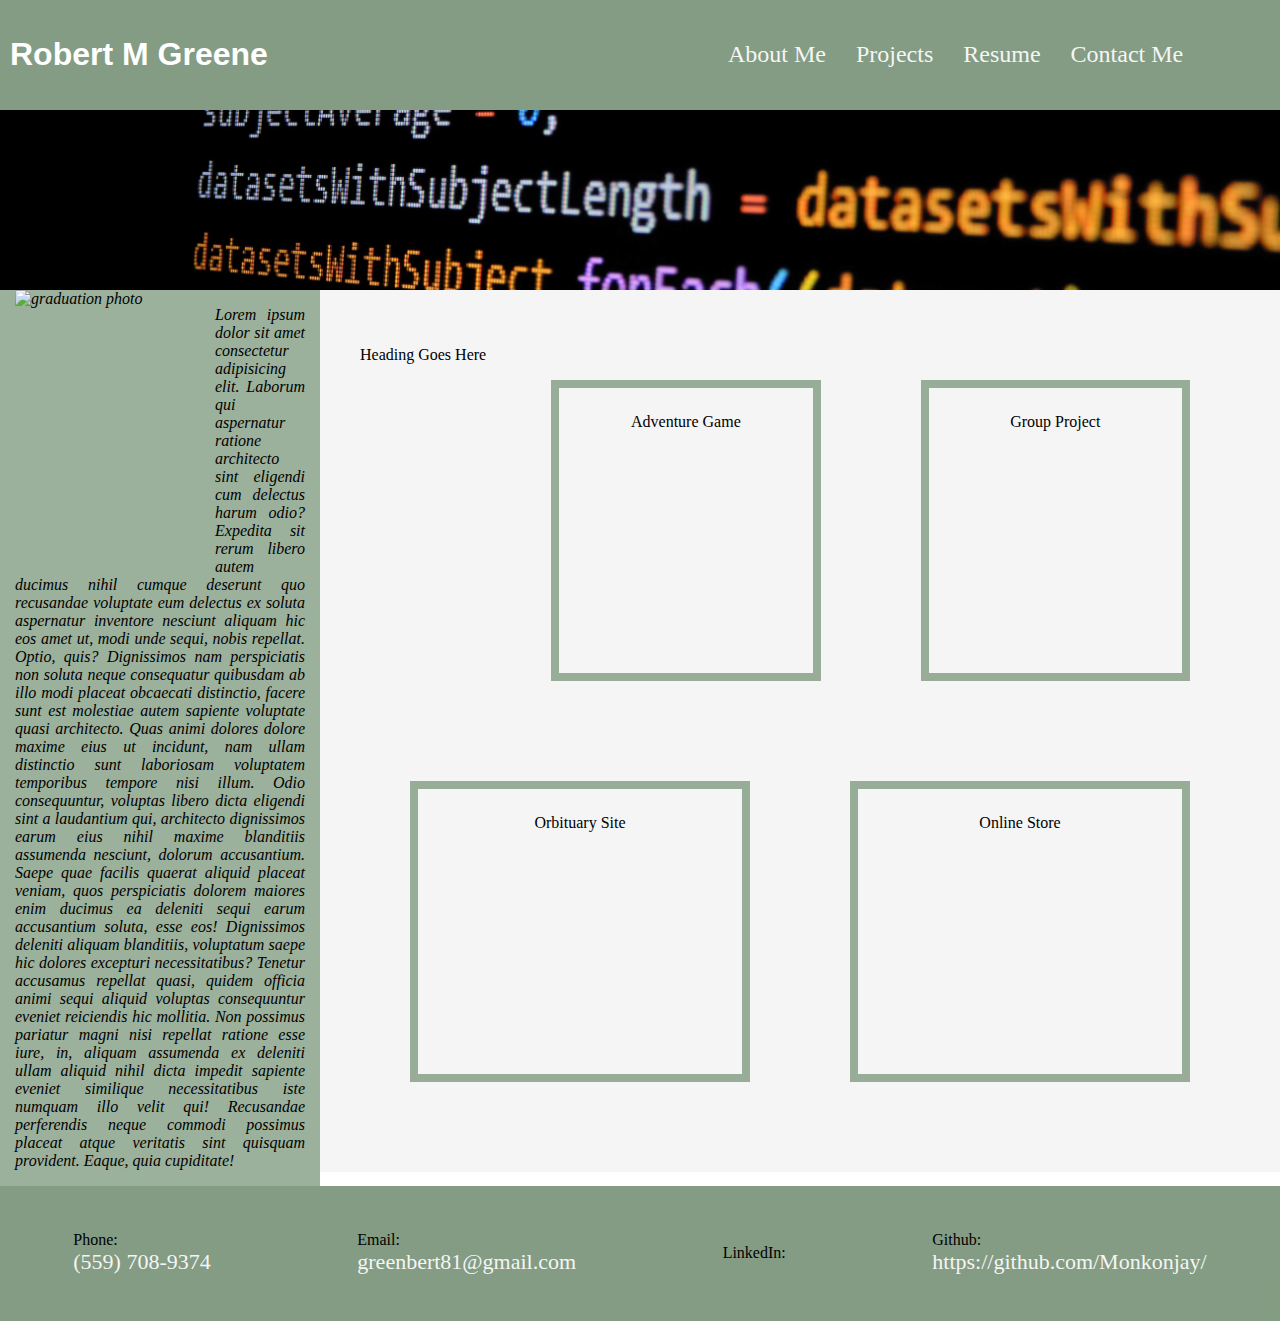
==== index.html @ 120e8ed5 "variables added for colors" ====
<!DOCTYPE html>
<html lang="en">
<head>
    <meta charset="UTF-8">
    <meta http-equiv="X-UA-Compatible" content="IE=edge">
    <meta name="viewport" content="width=device-width, initial-scale=1.0">
    <title>Robert M Greene Professional Portfolio</title>

    <link rel="stylesheet" href="./style.css">
</head>
<body>
    <header>
        <h1>Robert M Greene</h1>
        <nav>
            <a href="">About Me</a>
            <a href="">Projects</a>           
            <a href="">Resume</a>           
            <a href="">Contact Me</a>
        </nav>
    </header>   

    

    <section class = banner>
        <div>
           
        </div>
    </section>
        
   

    <main>
        <aside id="profile">
            <img src="./images/webmaster.jpg" alt="graduation photo">
            
            <p>Lorem ipsum dolor sit amet consectetur adipisicing elit. Laborum qui aspernatur ratione architecto sint eligendi cum delectus harum odio? Expedita sit rerum libero autem ducimus nihil cumque deserunt quo recusandae voluptate eum delectus ex soluta aspernatur inventore nesciunt aliquam hic eos amet ut, modi unde sequi, nobis repellat. Optio, quis? Dignissimos nam perspiciatis non soluta neque consequatur quibusdam ab illo modi placeat obcaecati distinctio, facere sunt est molestiae autem sapiente voluptate quasi architecto. Quas animi dolores dolore maxime eius ut incidunt, nam ullam distinctio sunt laboriosam voluptatem temporibus tempore nisi illum. Odio consequuntur, voluptas libero dicta eligendi sint a laudantium qui, architecto dignissimos earum eius nihil maxime blanditiis assumenda nesciunt, dolorum accusantium. Saepe quae facilis quaerat aliquid placeat veniam, quos perspiciatis dolorem maiores enim ducimus ea deleniti sequi earum accusantium soluta, esse eos! Dignissimos deleniti aliquam blanditiis, voluptatum saepe hic dolores excepturi necessitatibus? Tenetur accusamus repellat quasi, quidem officia animi sequi aliquid voluptas consequuntur eveniet reiciendis hic mollitia. Non possimus pariatur magni nisi repellat ratione esse iure, in, aliquam assumenda ex deleniti ullam aliquid nihil dicta impedit sapiente eveniet similique necessitatibus iste numquam illo velit qui! Recusandae perferendis neque commodi possimus placeat atque veritatis sint quisquam provident. Eaque, quia cupiditate!</p>
        
        </aside>
        
        <Section id="portfolio">

            <!-- <section class="project" id="pro_title"> -->
            <p>Heading Goes Here</p>
            <br>
            <!-- </section> -->

            <section class="project">
                <div>Adventure Game</div>
            </section>
            <section class="project">
                <div>Group Project</div>
            </section>
            <section class="project">
                <div>Orbituary Site</div>
            </section>
            <section class="project">
                <div>Online Store</div>
            </section>

        </Section>

        <footer>
            <div>Phone: <br><span>(559) 708-9374</span></div>
            <div>Email: <br><span>greenbert81@gmail.com</span></div>
            <div>LinkedIn: </div>
            <div>Github: <br><span>https://github.com/Monkonjay/</span></div>
        </footer>

       

        

    </main>
    
</body>
</html>
---- style.css ----
* {
    box-sizing: border-box;
}

/* Variables */
:root {
    --primary_color: hsla(120, 29%, 29%, 0.616);
    --secondary_color: whitesmoke;
    --sidebar_color:  hsla(120, 15%, 44%, 0.616);
}

body {
    margin: 0%;
    flex-wrap: wrap;
}

h1 {
    color: white;
    margin-left: 10px;
    font-family: Verdana, Geneva, Tahoma, sans-serif;
}

header {
    padding: 15px 6% 15px 0;
    display: flex;
    flex-direction: row;
    justify-content: space-between;
    flex-wrap: wrap;
    align-items: center; 
    /* background-color: hsla(120, 29%, 29%, 0.616); */
    background-color:  var(--primary_color);
    
}

  nav {
      display: flex;
      flex-direction: row;
      flex-wrap: wrap;   
  }

  
     nav a {
      text-decoration: none;  
      padding: 5px 10px;
      color: var(--secondary_color);
      margin-right: 10px;
      background-size: 100% 0.4em;
      font-size: 1.5em;
  }

  .banner {
      margin-left: 10px;
 
  }


aside {
    width: 25%;
    padding-left: 15px;
    margin: 0;
    margin-top: 0px;
    float: left;
    font-style: italic;
    background-color: var(--sidebar_color);
  }



img {
      float: left;
      width: 200px;
      height: 280px;
      margin: 0;
      padding: 0px 10px 10px 0px;
    

  }

  #portfolio{
      display: flex;
      flex-wrap: wrap;
      background-color: var(--secondary_color);
      width: 75%;
      padding: 40px;
      justify-content: flex-end;
      /* box-shadow: 0 5px 35px rgba(146, 204, 206, 0.4); */
      min-height: 98vh;

  }

  section p {
      text-align: center;
  }

  .project {
      
      width: 50%;
      margin: 50px;
      flex: 1 0 200px;
      padding: 25px;
      border: 8px solid var(--sidebar_color);
      /* background-color: brown; */
      box-shadow: 5px salmon
      
     
    }

  p {
      text-align: justify;
      margin-right: 15px;;
  }

  #portfolio div {
      text-align: center;
  }
  

  .banner {
    /* background: rgb(68, 88, 120); */
    background-image: url("./images/coding_bg.jpg");
    background-size: cover;
    background-position: center;
    min-height: 20vh;
    padding: 2% 6%;
    display: flex;
    justify-content: flex-end;
    align-items: flex-end;
    text-align: right;
    margin: 0;
  }
 
  .banner p {
    flex: 0 0 90%;
  }

  .banner div {
      display: flex;
      flex-wrap: wrap;
      justify-content: flex-start;
      align-items: center;

  }

  .bannerImg {
      display: flex;
      margin: 0px;
      padding: 0
      background-image: url("./images/coding_bg.jpg");
  }

  footer {
      display: flex;
      flex-wrap: wrap;
      justify-content: space-around;
      min-height: 15vh;
      align-items: center;
      background-color: var(--primary_color);
      margin: 0;
      width: 100%;
  }

  .project #pro_title {
      align-items: flex-start;
      flex-direction: column;
      width: 100%;
  }


  span {
    color: var(--secondary_color);
    font-size: 22px;

  }
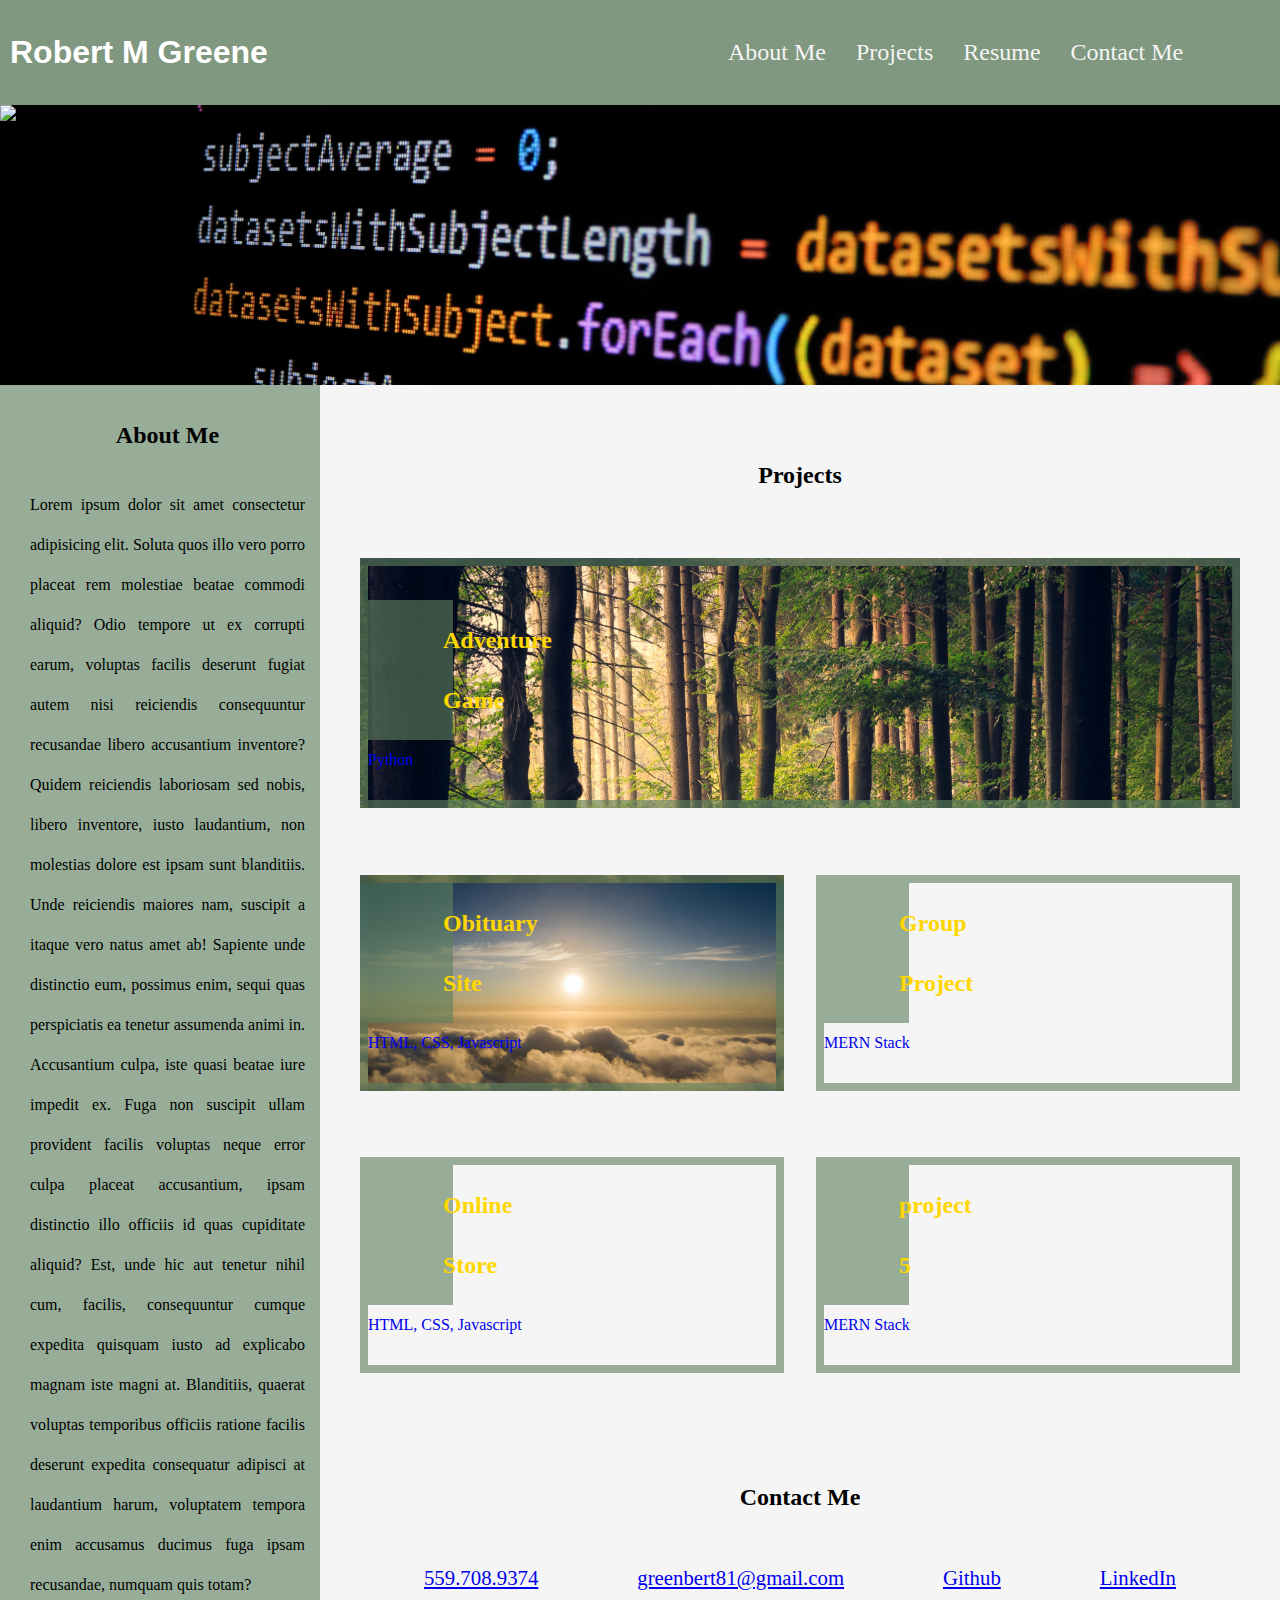
==== commit c0c5c2a0: "background images added to projects" ====
--- a/index.html
+++ b/index.html
@@ -8,69 +8,95 @@
 
     <link rel="stylesheet" href="./style.css">
 </head>
+
 <body>
     <header>
         <h1>Robert M Greene</h1>
         <nav>
-            <a href="">About Me</a>
-            <a href="">Projects</a>           
-            <a href="">Resume</a>           
-            <a href="">Contact Me</a>
+            <a href="#profile">About Me</a>
+            <a href="#portfolio">Projects</a>           
+            <a href="./images/resume-sample.pdf" target="_blank">Resume</a>           
+            <a href="#contact">Contact Me</a>
         </nav>
     </header>   
 
-    
-
     <section class = banner>
         <div>
-           
+            <img src="./images/webmaster.jpg" alt="graduation photo">
         </div>
     </section>
         
    
 
     <main>
-        <aside id="profile">
-            <img src="./images/webmaster.jpg" alt="graduation photo">
-            
-            <p>Lorem ipsum dolor sit amet consectetur adipisicing elit. Laborum qui aspernatur ratione architecto sint eligendi cum delectus harum odio? Expedita sit rerum libero autem ducimus nihil cumque deserunt quo recusandae voluptate eum delectus ex soluta aspernatur inventore nesciunt aliquam hic eos amet ut, modi unde sequi, nobis repellat. Optio, quis? Dignissimos nam perspiciatis non soluta neque consequatur quibusdam ab illo modi placeat obcaecati distinctio, facere sunt est molestiae autem sapiente voluptate quasi architecto. Quas animi dolores dolore maxime eius ut incidunt, nam ullam distinctio sunt laboriosam voluptatem temporibus tempore nisi illum. Odio consequuntur, voluptas libero dicta eligendi sint a laudantium qui, architecto dignissimos earum eius nihil maxime blanditiis assumenda nesciunt, dolorum accusantium. Saepe quae facilis quaerat aliquid placeat veniam, quos perspiciatis dolorem maiores enim ducimus ea deleniti sequi earum accusantium soluta, esse eos! Dignissimos deleniti aliquam blanditiis, voluptatum saepe hic dolores excepturi necessitatibus? Tenetur accusamus repellat quasi, quidem officia animi sequi aliquid voluptas consequuntur eveniet reiciendis hic mollitia. Non possimus pariatur magni nisi repellat ratione esse iure, in, aliquam assumenda ex deleniti ullam aliquid nihil dicta impedit sapiente eveniet similique necessitatibus iste numquam illo velit qui! Recusandae perferendis neque commodi possimus placeat atque veritatis sint quisquam provident. Eaque, quia cupiditate!</p>
         
+        <aside id="profile">   
+            <h2>About Me</h2>
+            <p>Lorem ipsum dolor sit amet consectetur adipisicing elit. Soluta quos illo vero porro placeat rem molestiae beatae commodi aliquid? Odio tempore ut ex corrupti earum, voluptas facilis deserunt fugiat autem nisi reiciendis consequuntur recusandae libero accusantium inventore? Quidem reiciendis laboriosam sed nobis, libero inventore, iusto laudantium, non molestias dolore est ipsam sunt blanditiis. Unde reiciendis maiores nam, suscipit a itaque vero natus amet ab! Sapiente unde distinctio eum, possimus enim, sequi quas perspiciatis ea tenetur assumenda animi in. Accusantium culpa, iste quasi beatae iure impedit ex. Fuga non suscipit ullam provident facilis voluptas neque error culpa placeat accusantium, ipsam distinctio illo officiis id quas cupiditate aliquid? Est, unde hic aut tenetur nihil cum, facilis, consequuntur cumque expedita quisquam iusto ad explicabo magnam iste magni at. Blanditiis, quaerat voluptas temporibus officiis ratione facilis deserunt expedita consequatur adipisci at laudantium harum, voluptatem tempora enim accusamus ducimus fuga ipsam recusandae, numquam quis totam?</p>           
         </aside>
         
-        <Section id="portfolio">
+        <section id="portfolio">
+            
+            <h2>Projects</h2>
+            <div class="container">
+                <a href="#" class="project adventure_game">
+                    <div>
+                        <h3>Adventure Game</h3>
+                        <span>Python</span>
+                    </div>
+                </a>
+                
+                <a href="#" class="project obituary">
+                    <div>
+                        <h3>Obituary Site</h3>
+                        <span>HTML, CSS, Javascript</span>
+                    </div>
+                </a>   
+                
+               
+                <a href="#" class="project group project">
+                    <div>
+                        <h3>Group Project</h3>
+                        <span>MERN Stack</span>
+                    </div>
+                </a> 
+               
+                
+                <a href="#" class="project store">
+                    <div>
+                        <h3>Online Store</h3>
+                        <span>HTML, CSS, Javascript</span>
+                    </div>
+                </a> 
 
-            <!-- <section class="project" id="pro_title"> -->
-            <p>Heading Goes Here</p>
-            <br>
-            <!-- </section> -->
-
-            <section class="project">
-                <div>Adventure Game</div>
-            </section>
-            <section class="project">
-                <div>Group Project</div>
-            </section>
-            <section class="project">
-                <div>Orbituary Site</div>
-            </section>
-            <section class="project">
-                <div>Online Store</div>
-            </section>
-
+                <a href="#" class="project group project">
+                    <div>
+                        <h3>project 5</h3>
+                        <span>MERN Stack</span>
+                    </div>
+                </a> 
+               
+            </div>
         </Section>
-
-        <footer>
-            <div>Phone: <br><span>(559) 708-9374</span></div>
-            <div>Email: <br><span>greenbert81@gmail.com</span></div>
-            <div>LinkedIn: </div>
-            <div>Github: <br><span>https://github.com/Monkonjay/</span></div>
-        </footer>
-
-       
-
-        
+ 
+        <section id="contact">
+     
+            <H2> Contact Me</H2>
+            <div>
+                <address>
+                    <a href="tel:+15597089374">559.708.9374</a>
+                    <a href="mailto:greenbert81@gmail.com">greenbert81@gmail.com</a>
+                    <a href="https://github.com/Monkonjay/">Github</a>
+                    <a href="#">LinkedIn</a>     
+                </address>
+            </div>
+        </section>
 
     </main>
+
+     
+   
+
     
 </body>
 </html>--- a/style.css
+++ b/style.css
@@ -1,6 +1,7 @@
 * {
     box-sizing: border-box;
 }
+
 
 /* Variables */
 :root {
@@ -11,13 +12,25 @@
 
 body {
     margin: 0%;
-    flex-wrap: wrap;
-}
-
-h1 {
-    color: white;
-    margin-left: 10px;
-    font-family: Verdana, Geneva, Tahoma, sans-serif;
+    padding: 0;
+    line-height: 2.5;
+    background-color: var(--secondary_color);
+}
+
+h2 {
+    text-align: center;
+}
+
+
+div h3 {
+    width: 25%;
+    background-color: var(--sidebar_color);
+    margin: 0;
+    padding: 10px 10px 10px 75px;
+    font-size: 150%;
+    color: gold;
+    font-weight: bold;
+    
 }
 
 header {
@@ -27,31 +40,45 @@
     justify-content: space-between;
     flex-wrap: wrap;
     align-items: center; 
-    /* background-color: hsla(120, 29%, 29%, 0.616); */
+    /* box-shadow: 0 10px 45px goldenrod; */
     background-color:  var(--primary_color);
-    
-}
-
-  nav {
-      display: flex;
-      flex-direction: row;
-      flex-wrap: wrap;   
-  }
+}
+
+header h1 {
+    color: white;
+    margin-left: 10px;
+    font-family: Verdana, Geneva, Tahoma, sans-serif;
+    line-height: 1
+}
+
+
+    
+
+nav {
+    display: flex;
+    flex-direction: row;
+    flex-wrap: wrap;   
+}
 
   
-     nav a {
-      text-decoration: none;  
-      padding: 5px 10px;
-      color: var(--secondary_color);
-      margin-right: 10px;
-      background-size: 100% 0.4em;
-      font-size: 1.5em;
-  }
-
-  .banner {
-      margin-left: 10px;
- 
-  }
+nav a {
+    text-decoration: none;  
+    padding: 5px 10px;
+    color: var(--secondary_color);
+    margin-right: 10px;
+    background-size: 100% 0.4em;
+    font-size: 1.5em;
+    transition: all 0.25s ease-in;
+    background-position: bottom;
+    font-size: 1.5rem;
+    
+}
+
+nav a:hover {
+    background-size: 100% 100%;
+    color: gold;
+}
+
 
 
 aside {
@@ -60,7 +87,7 @@
     margin: 0;
     margin-top: 0px;
     float: left;
-    font-style: italic;
+    font-style: normal;
     background-color: var(--sidebar_color);
   }
 
@@ -71,105 +98,110 @@
       width: 200px;
       height: 280px;
       margin: 0;
-      padding: 0px 10px 10px 0px;
-    
-
-  }
-
-  #portfolio{
-      display: flex;
-      flex-wrap: wrap;
-      background-color: var(--secondary_color);
-      width: 75%;
-      padding: 40px;
-      justify-content: flex-end;
-      /* box-shadow: 0 5px 35px rgba(146, 204, 206, 0.4); */
-      min-height: 98vh;
-
-  }
-
-  section p {
-      text-align: center;
-  }
-
-  .project {
-      
-      width: 50%;
-      margin: 50px;
-      flex: 1 0 200px;
-      padding: 25px;
-      border: 8px solid var(--sidebar_color);
-      /* background-color: brown; */
-      box-shadow: 5px salmon
-      
-     
-    }
-
-  p {
-      text-align: justify;
-      margin-right: 15px;;
-  }
-
-  #portfolio div {
-      text-align: center;
-  }
-  
-
-  .banner {
+      padding: 0;   
+}
+
+#portfolio{
+    display: flex;
+    flex-wrap: wrap;
+    background-color: var(--secondary_color);
+    width: 75%;
+    padding: 40px;
+    justify-content: center;
+    /* box-shadow: 0 5px 35px rgba(146, 204, 206, 0.4); */
+    min-height: 98vh;
+   
+}
+
+
+.container {
+    display: flex;
+    flex-wrap: wrap;
+    justify-content: space-between;
+    align-items: center;
+    padding: 0;
+    min-height: 98vh;
+    
+}
+
+section p {
+    text-align: center;
+}
+
+.project { 
+    border: 8px solid var(--sidebar_color);
+    /* background-color: var(--primary_color); */
+    /* color: var(--secondary_color); */
+    min-height: 200px;
+    flex-basis: calc(50% - 1em);
+    display: flex;
+    align-items: flex-end;
+    padding: 0 0 20px 0;
+    text-decoration: none;
+    /* background-blend-mode: soft-light; */
+}
+
+.project:hover {
+   background-color: silver;
+}
+
+
+.project:first-child {
+    min-height: 250px;
+    flex-basis: 100%;
+}
+
+p {
+    text-align: justify;
+    margin: 10px 15px 10px 15px;
+}
+
+
+.banner {
     /* background: rgb(68, 88, 120); */
     background-image: url("./images/coding_bg.jpg");
     background-size: cover;
     background-position: center;
-    min-height: 20vh;
-    padding: 2% 6%;
-    display: flex;
-    justify-content: flex-end;
-    align-items: flex-end;
-    text-align: right;
+    min-height: 280px;
+    padding: 0 auto;
+    display: flex;
+    justify-content: flex-start;
+    align-items: flex-start;
+    text-align: left;
+}
+ 
+
+#contact div address {
+    color: var(--sidebar_color);
+    padding: 5px;
+    text-decoration: none;
+    font-size: 1.3rem;
+    font-style: normal;
+    display: flex;
+    justify-content: space-evenly;
+    align-items: center;
+}
+
+#contact {
+    background-color: var(--secondary_color);
     margin: 0;
-  }
- 
-  .banner p {
-    flex: 0 0 90%;
-  }
-
-  .banner div {
-      display: flex;
-      flex-wrap: wrap;
-      justify-content: flex-start;
-      align-items: center;
-
-  }
-
-  .bannerImg {
-      display: flex;
-      margin: 0px;
-      padding: 0
-      background-image: url("./images/coding_bg.jpg");
-  }
-
-  footer {
-      display: flex;
-      flex-wrap: wrap;
-      justify-content: space-around;
-      min-height: 15vh;
-      align-items: center;
-      background-color: var(--primary_color);
-      margin: 0;
-      width: 100%;
-  }
-
-  .project #pro_title {
-      align-items: flex-start;
-      flex-direction: column;
-      width: 100%;
-  }
-
-
-  span {
-    color: var(--secondary_color);
-    font-size: 22px;
-
-  }
+    padding: 0;
+}
+
+
+
+
+
+.adventure_game {
+    background-image: url("./images/adventure.jpg"); 
+    background-size: cover;
+}
+
+.obituary {
+    background-image: url("./images/obituary.jpg"); 
+    background-size: cover; 
+}
+
+
 
   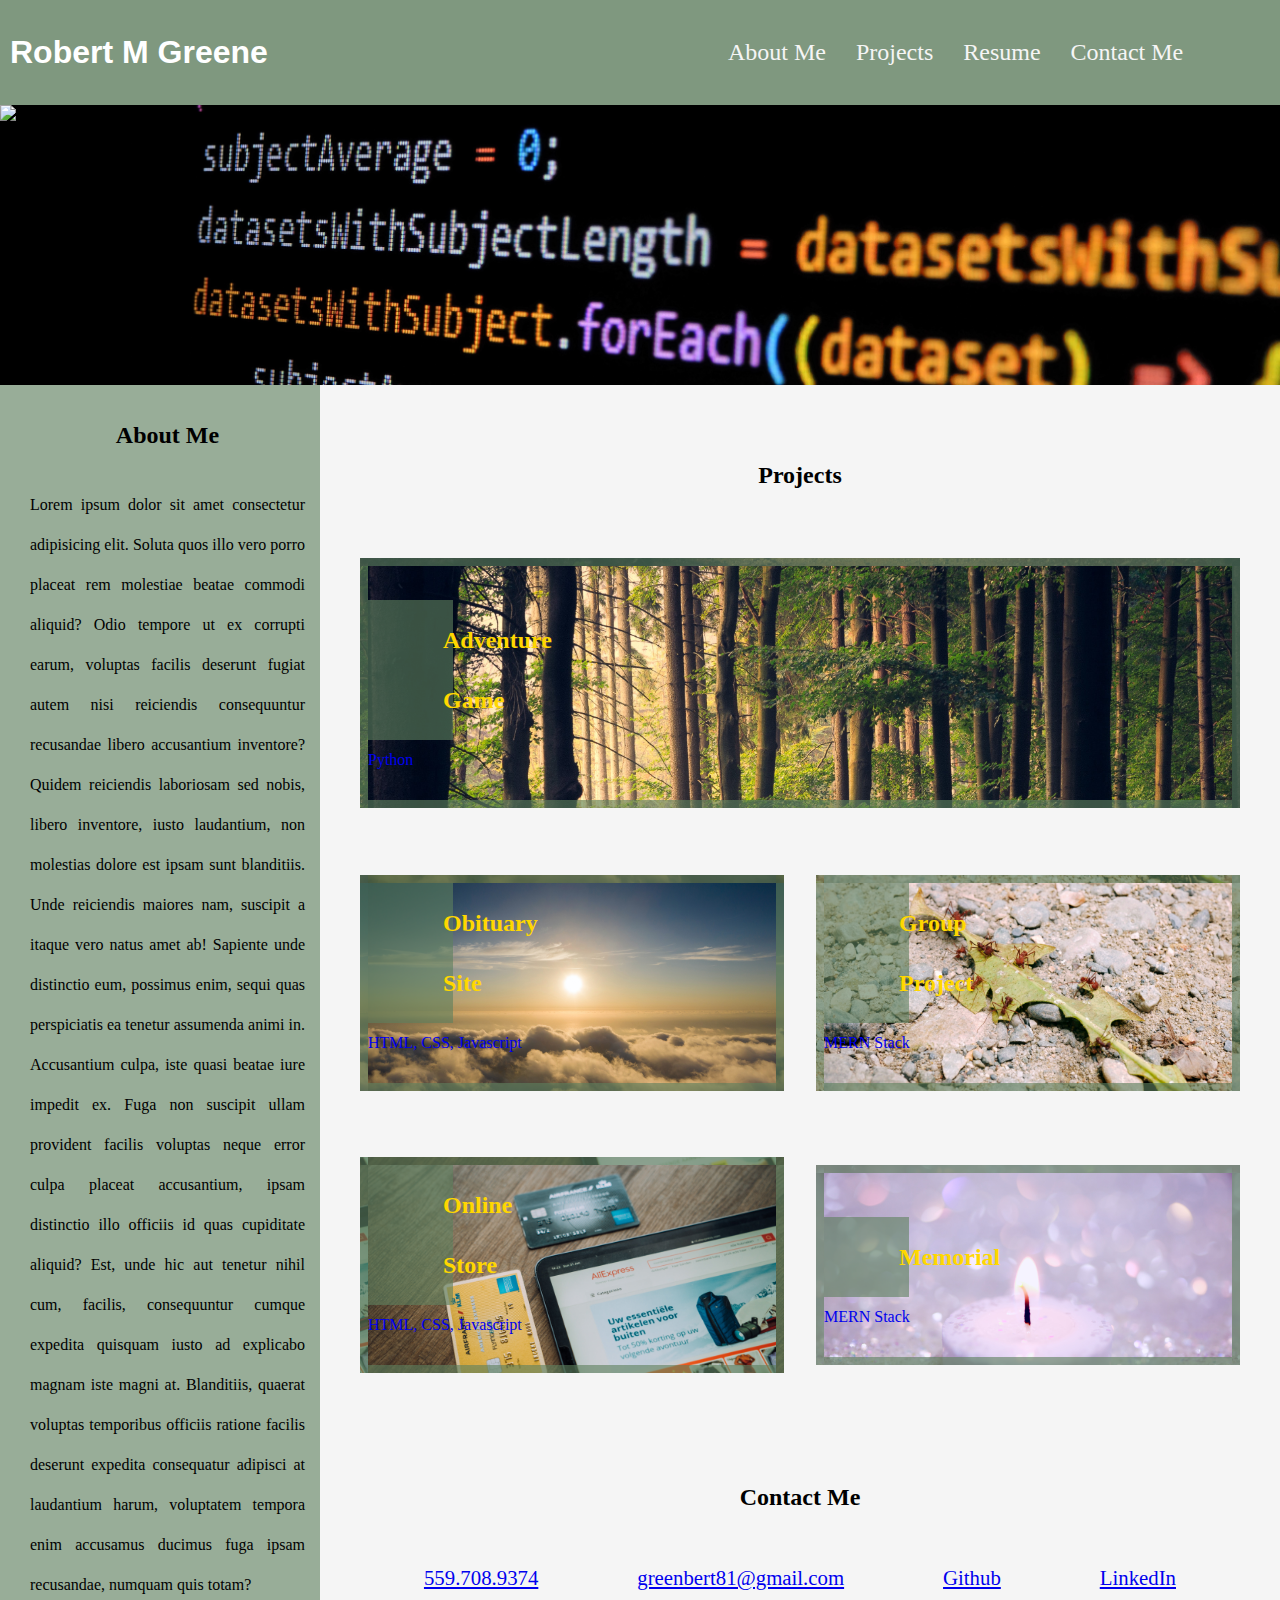
==== commit 1b4b5a34: "all bg pics added" ====
--- a/index.html
+++ b/index.html
@@ -54,7 +54,7 @@
                 </a>   
                 
                
-                <a href="#" class="project group project">
+                <a href="#" class="project group_project">
                     <div>
                         <h3>Group Project</h3>
                         <span>MERN Stack</span>
@@ -69,9 +69,9 @@
                     </div>
                 </a> 
 
-                <a href="#" class="project group project">
+                <a href="#" class="project memorial">
                     <div>
-                        <h3>project 5</h3>
+                        <h3>Memorial</h3>
                         <span>MERN Stack</span>
                     </div>
                 </a> 
--- a/style.css
+++ b/style.css
@@ -203,5 +203,17 @@
 }
 
 
-
-  +.group_project {
+    background-image: url("./images/group.jpg"); 
+    background-size: cover; 
+}
+
+.store {
+    background-image: url("./images/store.jpg"); 
+    background-size: cover; 
+}
+
+.memorial {
+    background-image: url("./images/memorial.jpg"); 
+    background-size: cover; 
+}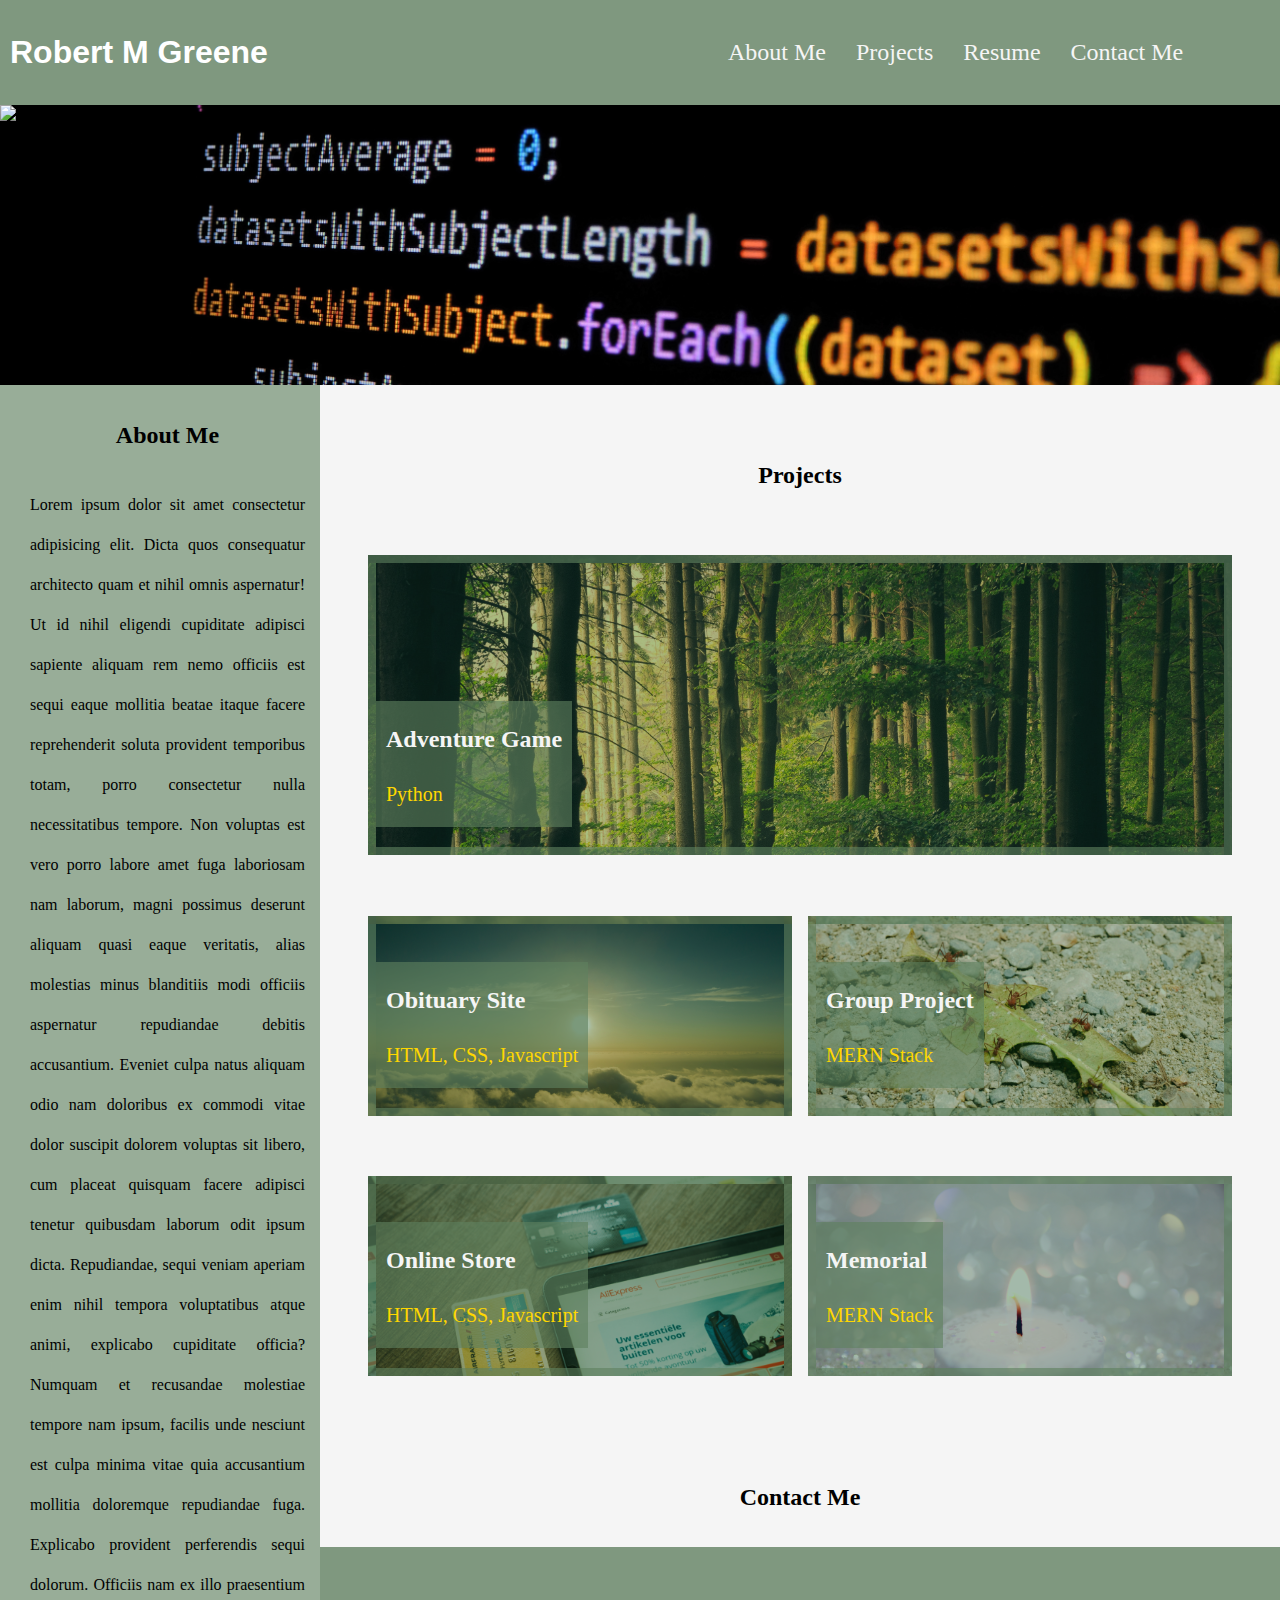
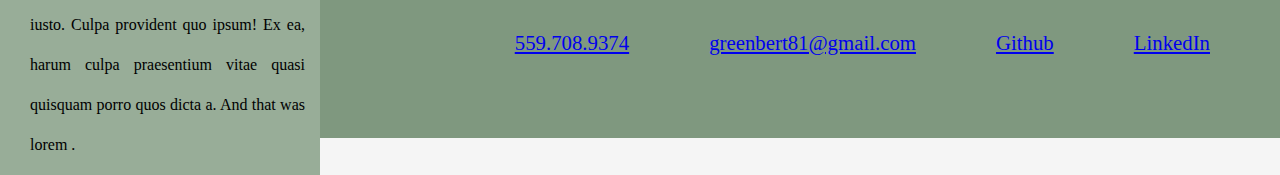
==== commit d3886b87: "contact padding and bg color set" ====
--- a/index.html
+++ b/index.html
@@ -32,7 +32,7 @@
         
         <aside id="profile">   
             <h2>About Me</h2>
-            <p>Lorem ipsum dolor sit amet consectetur adipisicing elit. Soluta quos illo vero porro placeat rem molestiae beatae commodi aliquid? Odio tempore ut ex corrupti earum, voluptas facilis deserunt fugiat autem nisi reiciendis consequuntur recusandae libero accusantium inventore? Quidem reiciendis laboriosam sed nobis, libero inventore, iusto laudantium, non molestias dolore est ipsam sunt blanditiis. Unde reiciendis maiores nam, suscipit a itaque vero natus amet ab! Sapiente unde distinctio eum, possimus enim, sequi quas perspiciatis ea tenetur assumenda animi in. Accusantium culpa, iste quasi beatae iure impedit ex. Fuga non suscipit ullam provident facilis voluptas neque error culpa placeat accusantium, ipsam distinctio illo officiis id quas cupiditate aliquid? Est, unde hic aut tenetur nihil cum, facilis, consequuntur cumque expedita quisquam iusto ad explicabo magnam iste magni at. Blanditiis, quaerat voluptas temporibus officiis ratione facilis deserunt expedita consequatur adipisci at laudantium harum, voluptatem tempora enim accusamus ducimus fuga ipsam recusandae, numquam quis totam?</p>           
+            <p>Lorem ipsum dolor sit amet consectetur adipisicing elit. Dicta quos consequatur architecto quam et nihil omnis aspernatur! Ut id nihil eligendi cupiditate adipisci sapiente aliquam rem nemo officiis est sequi eaque mollitia beatae itaque facere reprehenderit soluta provident temporibus totam, porro consectetur nulla necessitatibus tempore. Non voluptas est vero porro labore amet fuga laboriosam nam laborum, magni possimus deserunt aliquam quasi eaque veritatis, alias molestias minus blanditiis modi officiis aspernatur repudiandae debitis accusantium. Eveniet culpa natus aliquam odio nam doloribus ex commodi vitae dolor suscipit dolorem voluptas sit libero, cum placeat quisquam facere adipisci tenetur quibusdam laborum odit ipsum dicta. Repudiandae, sequi veniam aperiam enim nihil tempora voluptatibus atque animi, explicabo cupiditate officia? Numquam et recusandae molestiae tempore nam ipsum, facilis unde nesciunt est culpa minima vitae quia accusantium mollitia doloremque repudiandae fuga. Explicabo provident perferendis sequi dolorum. Officiis nam ex illo praesentium iusto. Culpa provident quo ipsum! Ex ea, harum culpa praesentium vitae quasi quisquam porro quos dicta a. And that was lorem .</p>           
         </aside>
         
         <section id="portfolio">
@@ -40,14 +40,14 @@
             <h2>Projects</h2>
             <div class="container">
                 <a href="#" class="project adventure_game">
-                    <div>
+                    <div class="project_description">
                         <h3>Adventure Game</h3>
                         <span>Python</span>
                     </div>
                 </a>
                 
                 <a href="#" class="project obituary">
-                    <div>
+                    <div class="project_description">
                         <h3>Obituary Site</h3>
                         <span>HTML, CSS, Javascript</span>
                     </div>
@@ -55,7 +55,7 @@
                 
                
                 <a href="#" class="project group_project">
-                    <div>
+                    <div class="project_description">
                         <h3>Group Project</h3>
                         <span>MERN Stack</span>
                     </div>
@@ -63,14 +63,14 @@
                
                 
                 <a href="#" class="project store">
-                    <div>
+                    <div class="project_description">
                         <h3>Online Store</h3>
                         <span>HTML, CSS, Javascript</span>
                     </div>
                 </a> 
 
                 <a href="#" class="project memorial">
-                    <div>
+                    <div class="project_description">
                         <h3>Memorial</h3>
                         <span>MERN Stack</span>
                     </div>
@@ -79,22 +79,23 @@
             </div>
         </Section>
  
+        <H2> Contact Me</H2>
+        
         <section id="contact">
-     
-            <H2> Contact Me</H2>
             <div>
-                <address>
+                <address id="contact_content">
                     <a href="tel:+15597089374">559.708.9374</a>
                     <a href="mailto:greenbert81@gmail.com">greenbert81@gmail.com</a>
                     <a href="https://github.com/Monkonjay/">Github</a>
-                    <a href="#">LinkedIn</a>     
+                    <a href="#">LinkedIn</a>
+                     
                 </address>
             </div>
         </section>
+      
 
     </main>
 
-     
    
 
     
--- a/style.css
+++ b/style.css
@@ -8,30 +8,21 @@
     --primary_color: hsla(120, 29%, 29%, 0.616);
     --secondary_color: whitesmoke;
     --sidebar_color:  hsla(120, 15%, 44%, 0.616);
+    --span_banner_hover: gold;
 }
 
 body {
     margin: 0%;
     padding: 0;
     line-height: 2.5;
-    background-color: var(--secondary_color);
+    background-color: var(--secondary_color); 
+  
 }
 
 h2 {
     text-align: center;
 }
 
-
-div h3 {
-    width: 25%;
-    background-color: var(--sidebar_color);
-    margin: 0;
-    padding: 10px 10px 10px 75px;
-    font-size: 150%;
-    color: gold;
-    font-weight: bold;
-    
-}
 
 header {
     padding: 15px 6% 15px 0;
@@ -40,7 +31,7 @@
     justify-content: space-between;
     flex-wrap: wrap;
     align-items: center; 
-    /* box-shadow: 0 10px 45px goldenrod; */
+    box-shadow: 0 10px 45px var(--span_banner_hover); 
     background-color:  var(--primary_color);
 }
 
@@ -51,15 +42,11 @@
     line-height: 1
 }
 
-
-    
-
 nav {
     display: flex;
     flex-direction: row;
     flex-wrap: wrap;   
 }
-
   
 nav a {
     text-decoration: none;  
@@ -70,16 +57,13 @@
     font-size: 1.5em;
     transition: all 0.25s ease-in;
     background-position: bottom;
-    font-size: 1.5rem;
-    
+    font-size: 1.5rem;   
 }
 
 nav a:hover {
     background-size: 100% 100%;
-    color: gold;
-}
-
-
+    color: var(--span_banner_hover);
+}
 
 aside {
     width: 25%;
@@ -89,28 +73,25 @@
     float: left;
     font-style: normal;
     background-color: var(--sidebar_color);
-  }
-
-
+}
 
 img {
-      float: left;
-      width: 200px;
-      height: 280px;
-      margin: 0;
-      padding: 0;   
+    float: left;
+    width: 200px;
+    height: 280px;
+    margin: 0;
+    padding: 0;   
 }
 
 #portfolio{
     display: flex;
     flex-wrap: wrap;
-    background-color: var(--secondary_color);
+    background-color: var(--secondary_color); 
     width: 75%;
     padding: 40px;
     justify-content: center;
-    /* box-shadow: 0 5px 35px rgba(146, 204, 206, 0.4); */
     min-height: 98vh;
-   
+    transition: all 0.5s; 
 }
 
 
@@ -120,8 +101,7 @@
     justify-content: space-between;
     align-items: center;
     padding: 0;
-    min-height: 98vh;
-    
+    min-height: 98vh;  
 }
 
 section p {
@@ -130,16 +110,39 @@
 
 .project { 
     border: 8px solid var(--sidebar_color);
-    /* background-color: var(--primary_color); */
-    /* color: var(--secondary_color); */
+    background-color: var(--primary_color); 
+    color: var(--secondary_color); 
     min-height: 200px;
+    max-height: 250px;
     flex-basis: calc(50% - 1em);
     display: flex;
     align-items: flex-end;
     padding: 0 0 20px 0;
+    margin: 0.5em;
     text-decoration: none;
-    /* background-blend-mode: soft-light; */
-}
+    background-blend-mode: soft-light;
+    transition: all 0.5s;
+    font-size: 1rem;
+}
+
+.project div {
+    background-color: var(--sidebar_color);
+    padding: 8px 10px;
+    margin: 50px 300px 10 0;
+    max-height: 150px;
+}
+
+.project h3 {
+    font-size: 1.5rem;
+    margin: 0;
+    padding: 0 15px 0 15;
+}
+
+.project_description span {
+    color: var(--span_banner_hover);
+    font-size: 20px;
+}
+
 
 .project:hover {
    background-color: silver;
@@ -147,7 +150,7 @@
 
 
 .project:first-child {
-    min-height: 250px;
+    min-height: 300px;
     flex-basis: 100%;
 }
 
@@ -158,7 +161,6 @@
 
 
 .banner {
-    /* background: rgb(68, 88, 120); */
     background-image: url("./images/coding_bg.jpg");
     background-size: cover;
     background-position: center;
@@ -170,28 +172,44 @@
     text-align: left;
 }
  
-
-#contact div address {
+#contact {
+    margin: 0px 40px 0px 40px;
+    background-color: var(--primary_color);
+    width: 75%;
+    min-height: 140px;
+    display: flex;
+    justify-content: flex-end;
+    padding: 25px; 
+    margin-bottom: 0px;
+    align-items: flex-end;
+}
+
+#contact h2 {
+    text-align: left;
+}
+
+
+#contact_content a {
+    display: flex;
+    padding: 40px; 
+    justify-content: space-evenly;
+    align-items: center;
+    text-align: center;
+    
+}
+
+/* needs work */
+#contact_content {
     color: var(--sidebar_color);
     padding: 5px;
     text-decoration: none;
     font-size: 1.3rem;
     font-style: normal;
     display: flex;
-    justify-content: space-evenly;
-    align-items: center;
-}
-
-#contact {
-    background-color: var(--secondary_color);
-    margin: 0;
-    padding: 0;
-}
-
-
-
-
-
+    justify-content: space-around;
+}
+
+/* load project images */
 .adventure_game {
     background-image: url("./images/adventure.jpg"); 
     background-size: cover;
@@ -216,4 +234,7 @@
 .memorial {
     background-image: url("./images/memorial.jpg"); 
     background-size: cover; 
-}+}
+/* end of porject images */
+
+/* start resposive design */
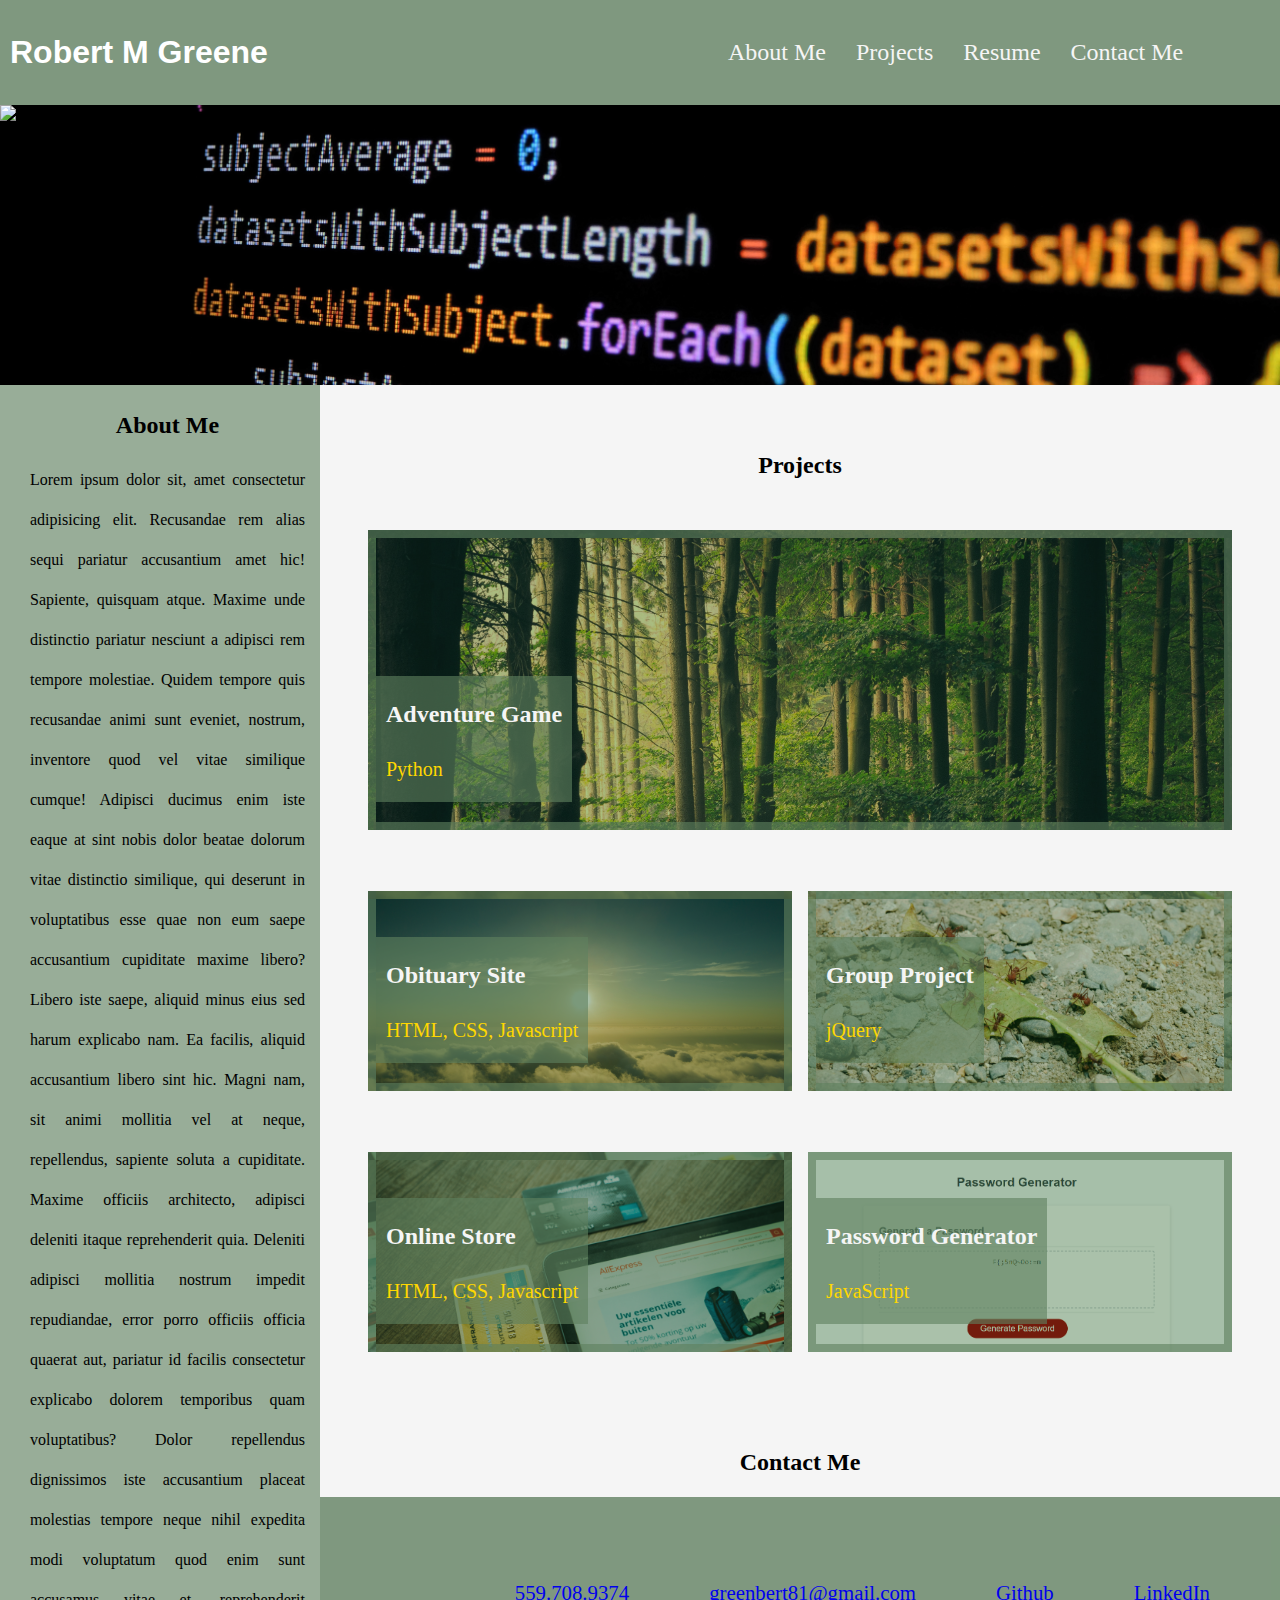
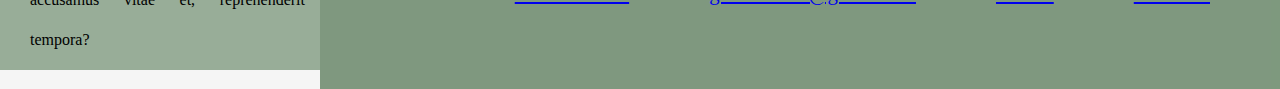
==== commit c76134c8: "added password project" ====
--- a/index.html
+++ b/index.html
@@ -32,21 +32,22 @@
         
         <aside id="profile">   
             <h2>About Me</h2>
-            <p>Lorem ipsum dolor sit amet consectetur adipisicing elit. Dicta quos consequatur architecto quam et nihil omnis aspernatur! Ut id nihil eligendi cupiditate adipisci sapiente aliquam rem nemo officiis est sequi eaque mollitia beatae itaque facere reprehenderit soluta provident temporibus totam, porro consectetur nulla necessitatibus tempore. Non voluptas est vero porro labore amet fuga laboriosam nam laborum, magni possimus deserunt aliquam quasi eaque veritatis, alias molestias minus blanditiis modi officiis aspernatur repudiandae debitis accusantium. Eveniet culpa natus aliquam odio nam doloribus ex commodi vitae dolor suscipit dolorem voluptas sit libero, cum placeat quisquam facere adipisci tenetur quibusdam laborum odit ipsum dicta. Repudiandae, sequi veniam aperiam enim nihil tempora voluptatibus atque animi, explicabo cupiditate officia? Numquam et recusandae molestiae tempore nam ipsum, facilis unde nesciunt est culpa minima vitae quia accusantium mollitia doloremque repudiandae fuga. Explicabo provident perferendis sequi dolorum. Officiis nam ex illo praesentium iusto. Culpa provident quo ipsum! Ex ea, harum culpa praesentium vitae quasi quisquam porro quos dicta a. And that was lorem .</p>           
+            <p>Lorem ipsum dolor sit, amet consectetur adipisicing elit. Recusandae rem alias sequi pariatur accusantium amet hic! Sapiente, quisquam atque. Maxime unde distinctio pariatur nesciunt a adipisci rem tempore molestiae. Quidem tempore quis recusandae animi sunt eveniet, nostrum, inventore quod vel vitae similique cumque! Adipisci ducimus enim iste eaque at sint nobis dolor beatae dolorum vitae distinctio similique, qui deserunt in voluptatibus esse quae non eum saepe accusantium cupiditate maxime libero? Libero iste saepe, aliquid minus eius sed harum explicabo nam. Ea facilis, aliquid accusantium libero sint hic. Magni nam, sit animi mollitia vel at neque, repellendus, sapiente soluta a cupiditate. Maxime officiis architecto, adipisci deleniti itaque reprehenderit quia. Deleniti adipisci mollitia nostrum impedit repudiandae, error porro officiis officia quaerat aut, pariatur id facilis consectetur explicabo dolorem temporibus quam voluptatibus? Dolor repellendus dignissimos iste accusantium placeat molestias tempore neque nihil expedita modi voluptatum quod enim sunt accusamus vitae et, reprehenderit tempora?</p>           
         </aside>
         
         <section id="portfolio">
             
             <h2>Projects</h2>
             <div class="container">
-                <a href="#" class="project adventure_game">
+                <a href="https://github.com/Monkonjay/nano-projects" target="blank_" class="project adventure_game">
                     <div class="project_description">
                         <h3>Adventure Game</h3>
                         <span>Python</span>
                     </div>
                 </a>
                 
-                <a href="#" class="project obituary">
+                <!-- placce temp page for project links -->
+                <a href="./under_construction.html" target="blank_" class="project obituary">
                     <div class="project_description">
                         <h3>Obituary Site</h3>
                         <span>HTML, CSS, Javascript</span>
@@ -54,25 +55,25 @@
                 </a>   
                 
                
-                <a href="#" class="project group_project">
+                <a href="./under_construction.html" target="blank_" class="project group_project">
                     <div class="project_description">
                         <h3>Group Project</h3>
-                        <span>MERN Stack</span>
+                        <span>jQuery</span>
                     </div>
                 </a> 
                
                 
-                <a href="#" class="project store">
+                <a href="./under_construction.html" target="blank_" class="project store">
                     <div class="project_description">
                         <h3>Online Store</h3>
                         <span>HTML, CSS, Javascript</span>
                     </div>
                 </a> 
 
-                <a href="#" class="project memorial">
+                <a href="https://monkonjay.github.io/Password-Generator/" target="blank_" class="project password">
                     <div class="project_description">
-                        <h3>Memorial</h3>
-                        <span>MERN Stack</span>
+                        <h3>Password Generator</h3>
+                        <span>JavaScript</span>
                     </div>
                 </a> 
                
--- a/style.css
+++ b/style.css
@@ -21,6 +21,8 @@
 
 h2 {
     text-align: center;
+    margin-top: 10px;
+    margin-bottom: 5px;
 }
 
 
@@ -66,7 +68,7 @@
 }
 
 aside {
-    width: 25%;
+    width: 25%; 
     padding-left: 15px;
     margin: 0;
     margin-top: 0px;
@@ -87,7 +89,7 @@
     display: flex;
     flex-wrap: wrap;
     background-color: var(--secondary_color); 
-    width: 75%;
+    width: 75%; 
     padding: 40px;
     justify-content: center;
     min-height: 98vh;
@@ -156,7 +158,7 @@
 
 p {
     text-align: justify;
-    margin: 10px 15px 10px 15px;
+    margin: 5px 15px 10px 15px;
 }
 
 
@@ -195,8 +197,14 @@
     justify-content: space-evenly;
     align-items: center;
     text-align: center;
+
     
 }
+
+#contact_content a:hover {
+    background-size: 100% 88%;
+    color: var(--span_banner_hover);
+  }
 
 /* needs work */
 #contact_content {
@@ -231,10 +239,65 @@
     background-size: cover; 
 }
 
-.memorial {
-    background-image: url("./images/memorial.jpg"); 
+.password {
+    background-image: url("./images/Screenshot.png"); 
     background-size: cover; 
 }
 /* end of porject images */
 
 /* start resposive design */
+
+@media screen and (max-width: 980px) {
+    header {
+      padding: 0 0 10px 0;
+      justify-content: center;
+      text-align: center;
+    }
+
+    header h1 {
+        width: 100%;
+        padding: 5px;
+        margin-bottom: 10px;
+        font-size: 10vw;
+      }
+
+    aside{
+        width: 100%;
+    }
+  
+     header nav {
+      justify-content: center;
+    }
+ 
+    h2,
+    div {
+      flex: 0 0 100%;
+    }
+
+    /* review this code */
+    #contact_contact a {
+        flex-direction: column;
+    }
+  
+   
+  
+  @media screen and (max-width: 768px) {
+    .project,
+    .project:first-child {
+      flex-basis: 100%;
+    }
+  
+    .project:first-child {
+      min-height: 150px;
+    }
+   
+    .banner {
+      justify-content: center;
+      text-align: center;
+    }
+  
+    /* review this code */
+    #contact_contact a {
+        flex-direction: column;
+    }
+  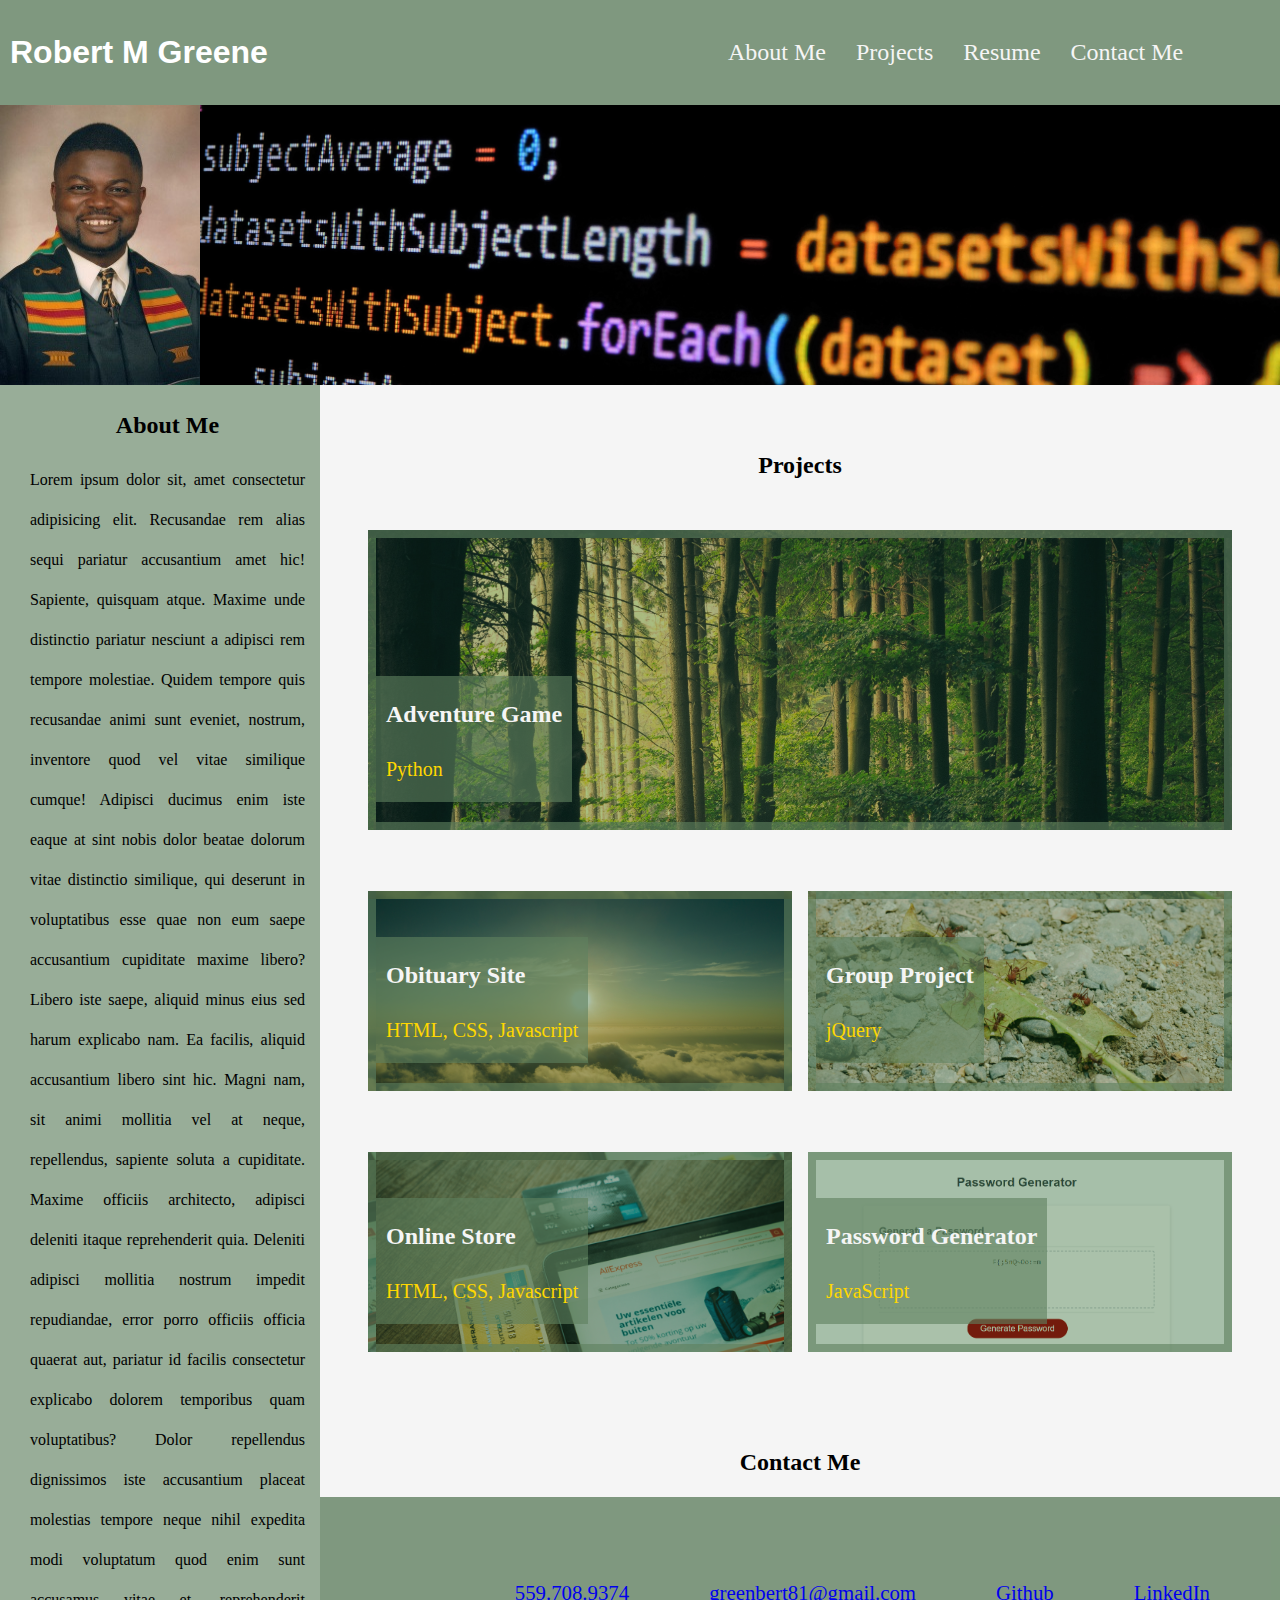
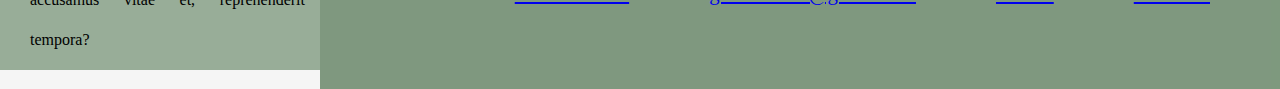
==== commit 86d71ea0: "reorganized files" ====
--- a/index.html
+++ b/index.html
@@ -6,7 +6,7 @@
     <meta name="viewport" content="width=device-width, initial-scale=1.0">
     <title>Robert M Greene Professional Portfolio</title>
 
-    <link rel="stylesheet" href="./style.css">
+    <link rel="stylesheet" href="assets/style.css">
 </head>
 
 <body>
@@ -15,26 +15,27 @@
         <nav>
             <a href="#profile">About Me</a>
             <a href="#portfolio">Projects</a>           
-            <a href="./images/resume-sample.pdf" target="_blank">Resume</a>           
+            <a href="assets/images/resume-sample.pdf" target="_blank">Resume</a>           
             <a href="#contact">Contact Me</a>
         </nav>
     </header>   
 
     <section class = banner>
         <div>
-            <img src="./images/webmaster.jpg" alt="graduation photo">
+            <img src="assets/images/webmaster.jpg" alt="graduation photo">
         </div>
     </section>
         
    
 
     <main>
-        
+        <!-- sidebar -->
         <aside id="profile">   
             <h2>About Me</h2>
             <p>Lorem ipsum dolor sit, amet consectetur adipisicing elit. Recusandae rem alias sequi pariatur accusantium amet hic! Sapiente, quisquam atque. Maxime unde distinctio pariatur nesciunt a adipisci rem tempore molestiae. Quidem tempore quis recusandae animi sunt eveniet, nostrum, inventore quod vel vitae similique cumque! Adipisci ducimus enim iste eaque at sint nobis dolor beatae dolorum vitae distinctio similique, qui deserunt in voluptatibus esse quae non eum saepe accusantium cupiditate maxime libero? Libero iste saepe, aliquid minus eius sed harum explicabo nam. Ea facilis, aliquid accusantium libero sint hic. Magni nam, sit animi mollitia vel at neque, repellendus, sapiente soluta a cupiditate. Maxime officiis architecto, adipisci deleniti itaque reprehenderit quia. Deleniti adipisci mollitia nostrum impedit repudiandae, error porro officiis officia quaerat aut, pariatur id facilis consectetur explicabo dolorem temporibus quam voluptatibus? Dolor repellendus dignissimos iste accusantium placeat molestias tempore neque nihil expedita modi voluptatum quod enim sunt accusamus vitae et, reprehenderit tempora?</p>           
         </aside>
         
+        <!-- main porfolio section -->
         <section id="portfolio">
             
             <h2>Projects</h2>
@@ -55,7 +56,7 @@
                 </a>   
                 
                
-                <a href="./under_construction.html" target="blank_" class="project group_project">
+                <a href="https://jackyouk.github.io/B4UBoard/" target="blank_" class="project group_project">
                     <div class="project_description">
                         <h3>Group Project</h3>
                         <span>jQuery</span>
@@ -98,7 +99,6 @@
     </main>
 
    
-
     
 </body>
 </html>--- a/assets/style.css
+++ b/assets/style.css
@@ -0,0 +1,304 @@
+* {
+    box-sizing: border-box;
+}
+
+
+/* Variables */
+:root {
+    --primary_color: hsla(120, 29%, 29%, 0.616);
+    --secondary_color: whitesmoke;
+    --sidebar_color:  hsla(120, 15%, 44%, 0.616);
+    --span_banner_hover: gold;
+}
+
+body {
+    margin: 0%;
+    padding: 0;
+    line-height: 2.5;
+    background-color: var(--secondary_color); 
+  
+}
+
+h2 {
+    text-align: center;
+    margin-top: 10px;
+    margin-bottom: 5px;
+}
+
+
+header {
+    padding: 15px 6% 15px 0;
+    display: flex;
+    flex-direction: row;
+    justify-content: space-between;
+    flex-wrap: wrap;
+    align-items: center; 
+    box-shadow: 0 10px 45px var(--span_banner_hover); 
+    background-color:  var(--primary_color);
+}
+
+header h1 {
+    color: white;
+    margin-left: 10px;
+    font-family: Verdana, Geneva, Tahoma, sans-serif;
+    line-height: 1
+}
+
+nav {
+    display: flex;
+    flex-direction: row;
+    flex-wrap: wrap;   
+}
+  
+nav a {
+    text-decoration: none;  
+    padding: 5px 10px;
+    color: var(--secondary_color);
+    margin-right: 10px;
+    background-size: 100% 0.4em;
+    font-size: 1.5em;
+    transition: all 0.25s ease-in;
+    background-position: bottom;
+    font-size: 1.5rem;   
+}
+
+nav a:hover {
+    background-size: 100% 100%;
+    color: var(--span_banner_hover);
+}
+
+aside {
+    width: 25%; 
+    padding-left: 15px;
+    margin: 0;
+    margin-top: 0px;
+    float: left;
+    font-style: normal;
+    background-color: var(--sidebar_color);
+}
+
+img {
+    float: left;
+    width: 200px;
+    height: 280px;
+    margin: 0;
+    padding: 0;   
+}
+
+#portfolio{
+    display: flex;
+    flex-wrap: wrap;
+    background-color: var(--secondary_color); 
+    width: 75%; 
+    padding: 40px;
+    justify-content: center;
+    min-height: 98vh;
+    transition: all 0.5s; 
+}
+
+
+.container {
+    display: flex;
+    flex-wrap: wrap;
+    justify-content: space-between;
+    align-items: center;
+    padding: 0;
+    min-height: 98vh;  
+}
+
+section p {
+    text-align: center;
+}
+
+.project { 
+    border: 8px solid var(--sidebar_color);
+    background-color: var(--primary_color); 
+    color: var(--secondary_color); 
+    min-height: 200px;
+    max-height: 250px;
+    flex-basis: calc(50% - 1em);
+    display: flex;
+    align-items: flex-end;
+    padding: 0 0 20px 0;
+    margin: 0.5em;
+    text-decoration: none;
+    background-blend-mode: soft-light;
+    transition: all 0.5s;
+    font-size: 1rem;
+}
+
+.project div {
+    background-color: var(--sidebar_color);
+    padding: 8px 10px;
+    margin: 50px 300px 10 0;
+    max-height: 150px;
+}
+
+.project h3 {
+    font-size: 1.5rem;
+    margin: 0;
+    padding: 0 15px 0 15;
+}
+
+.project_description span {
+    color: var(--span_banner_hover);
+    font-size: 20px;
+}
+
+
+.project:hover {
+   background-color: silver;
+}
+
+
+.project:first-child {
+    min-height: 300px;
+    flex-basis: 100%;
+}
+
+p {
+    text-align: justify;
+    margin: 5px 15px 10px 15px;
+}
+
+/* banner properties and background image */
+.banner {
+    background-image: url("./images/coding_bg.jpg");
+    background-size: cover;
+    background-position: center;
+    min-height: 280px;
+    padding: 0 auto;
+    display: flex;
+    justify-content: flex-start;
+    align-items: flex-start;
+    text-align: left;
+}
+
+/* properties for footer/contact */
+#contact {
+    margin: 0px 40px 0px 40px;
+    background-color: var(--primary_color);
+    width: 75%;
+    min-height: 140px;
+    display: flex;
+    justify-content: flex-end;
+    padding: 25px; 
+    margin-bottom: 0px;
+    align-items: flex-end;
+}
+
+#contact h2 {
+    text-align: left;
+}
+
+
+#contact_content a {
+    display: flex;
+    padding: 40px; 
+    justify-content: space-evenly;
+    align-items: center;
+    text-align: center;
+
+    
+}
+
+#contact_content a:hover {
+    background-size: 100% 88%;
+    color: var(--span_banner_hover);
+  }
+
+
+#contact_content {
+    color: var(--sidebar_color);
+    padding: 5px;
+    text-decoration: none;
+    font-size: 1.3rem;
+    font-style: normal;
+    display: flex;
+    justify-content: space-around;
+}
+
+/* load project images */
+.adventure_game {
+    background-image: url("./images/adventure.jpg"); 
+    background-size: cover;
+}
+
+.obituary {
+    background-image: url("./images/obituary.jpg"); 
+    background-size: cover; 
+}
+
+
+.group_project {
+    background-image: url("./images/group.jpg"); 
+    background-size: cover; 
+}
+
+.store {
+    background-image: url("./images/store.jpg"); 
+    background-size: cover; 
+}
+
+.password {
+    background-image: url("./images/Screenshot.png"); 
+    background-size: cover; 
+}
+/* end of porject images */
+
+
+/* start resposive design */
+@media screen and (max-width: 980px) {
+    header {
+      padding: 0 0 10px 0;
+      justify-content: center;
+      text-align: center;
+    }
+
+    header h1 {
+        width: 100%;
+        padding: 5px;
+        margin-bottom: 10px;
+        font-size: 10vw;
+    }
+
+    aside{
+        width: 100%;
+    }
+  
+     header nav {
+      justify-content: center;
+    }
+ 
+    h2, div {
+      flex: 0 0 100%;
+    }
+
+   
+    #contact_contact a {
+        flex-direction: column;
+    }
+
+   
+  
+    @media screen and (max-width: 768px) {
+    .project,
+    .project:first-child {
+      flex-basis: 100%;
+    }
+  
+    .project:first-child {
+      min-height: 150px;
+    }
+   
+    .banner {
+      justify-content: center;
+      text-align: center;
+    }
+  
+   
+    #contact_contact a {
+        flex-direction: column;
+    }
+   }
+}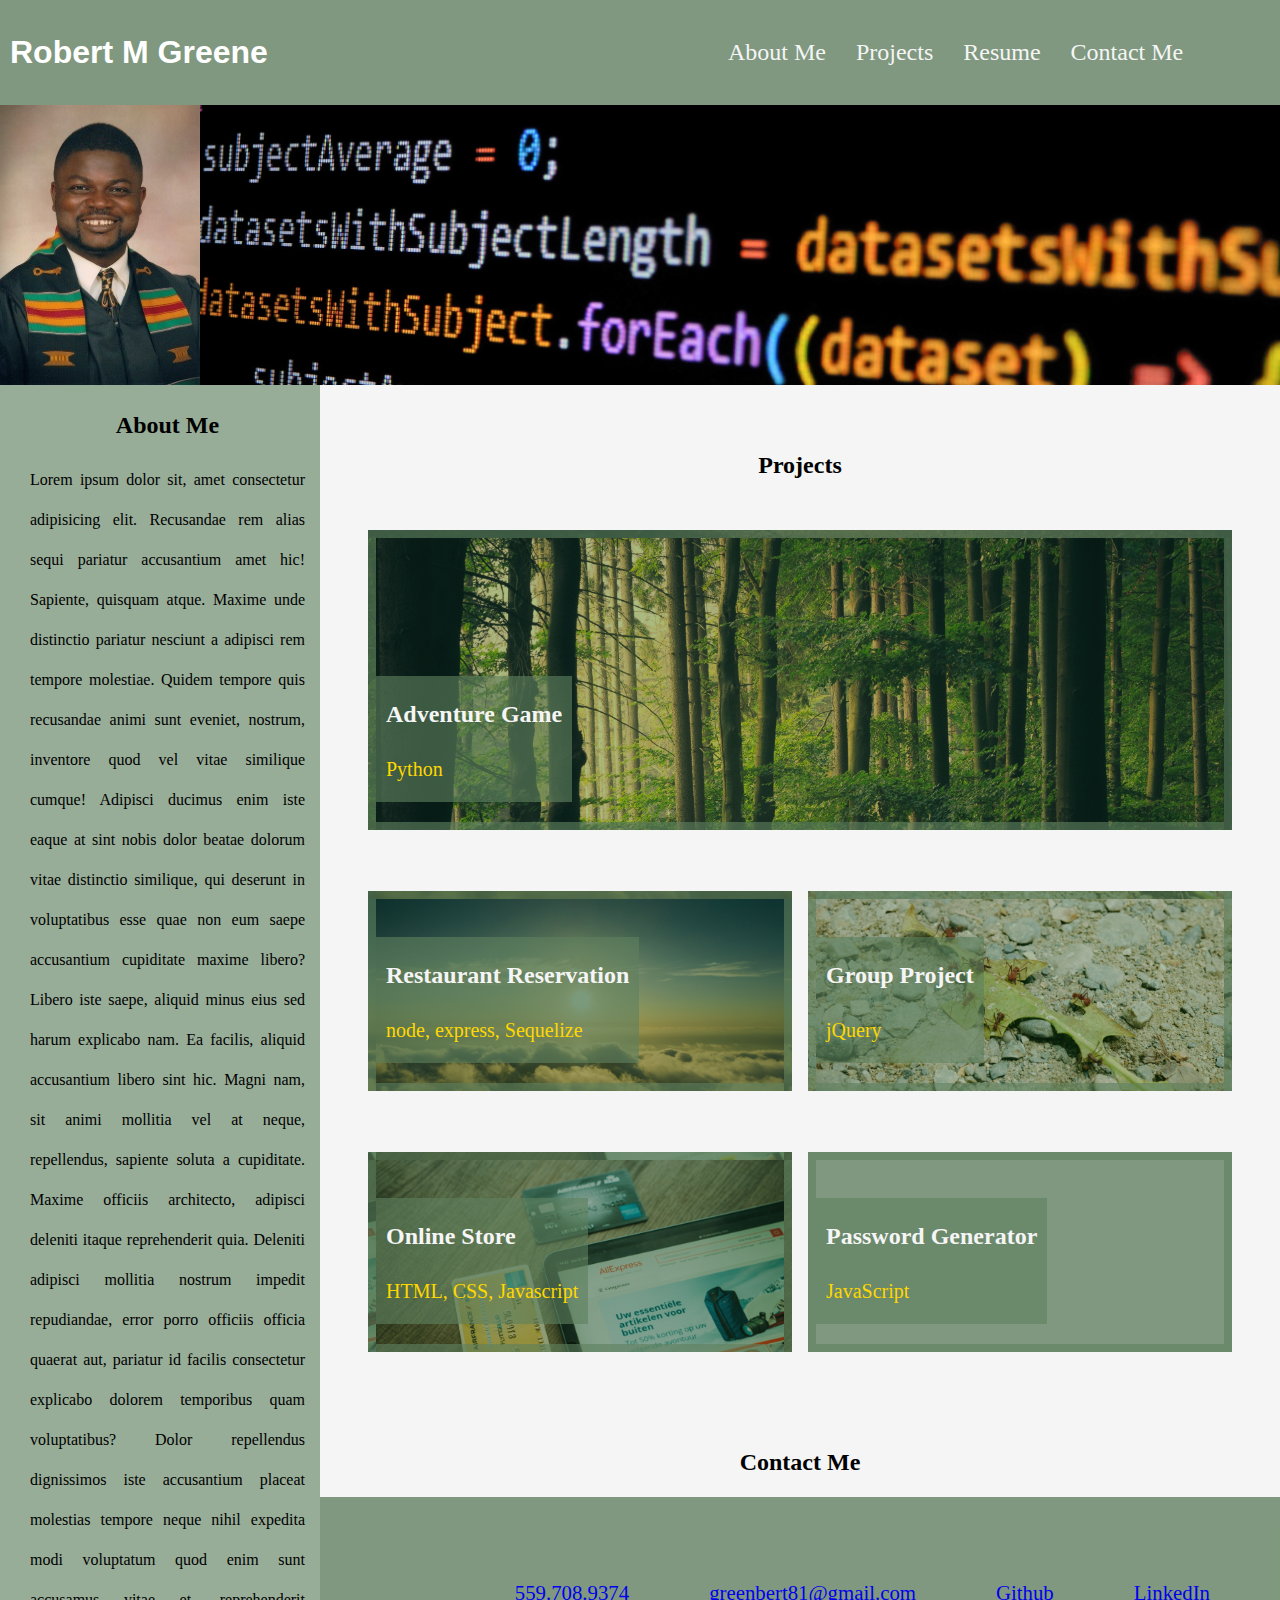
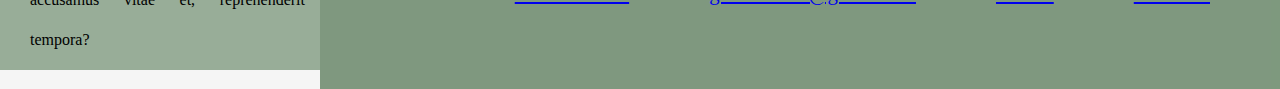
==== commit 0f80a861: "added project reservation" ====
--- a/index.html
+++ b/index.html
@@ -48,10 +48,10 @@
                 </a>
                 
                 <!-- placce temp page for project links -->
-                <a href="./under_construction.html" target="blank_" class="project obituary">
+                <a href="https://reservation-bonappetit.herokuapp.com/" target="blank_" class="project reservation">
                     <div class="project_description">
-                        <h3>Obituary Site</h3>
-                        <span>HTML, CSS, Javascript</span>
+                        <h3>Restaurant Reservation</h3>
+                        <span>node, express, Sequelize</span>
                     </div>
                 </a>   
                 
--- a/assets/style.css
+++ b/assets/style.css
@@ -16,7 +16,6 @@
     padding: 0;
     line-height: 2.5;
     background-color: var(--secondary_color); 
-  
 }
 
 h2 {
@@ -224,7 +223,7 @@
     background-size: cover;
 }
 
-.obituary {
+.reservation {
     background-image: url("./images/obituary.jpg"); 
     background-size: cover; 
 }
